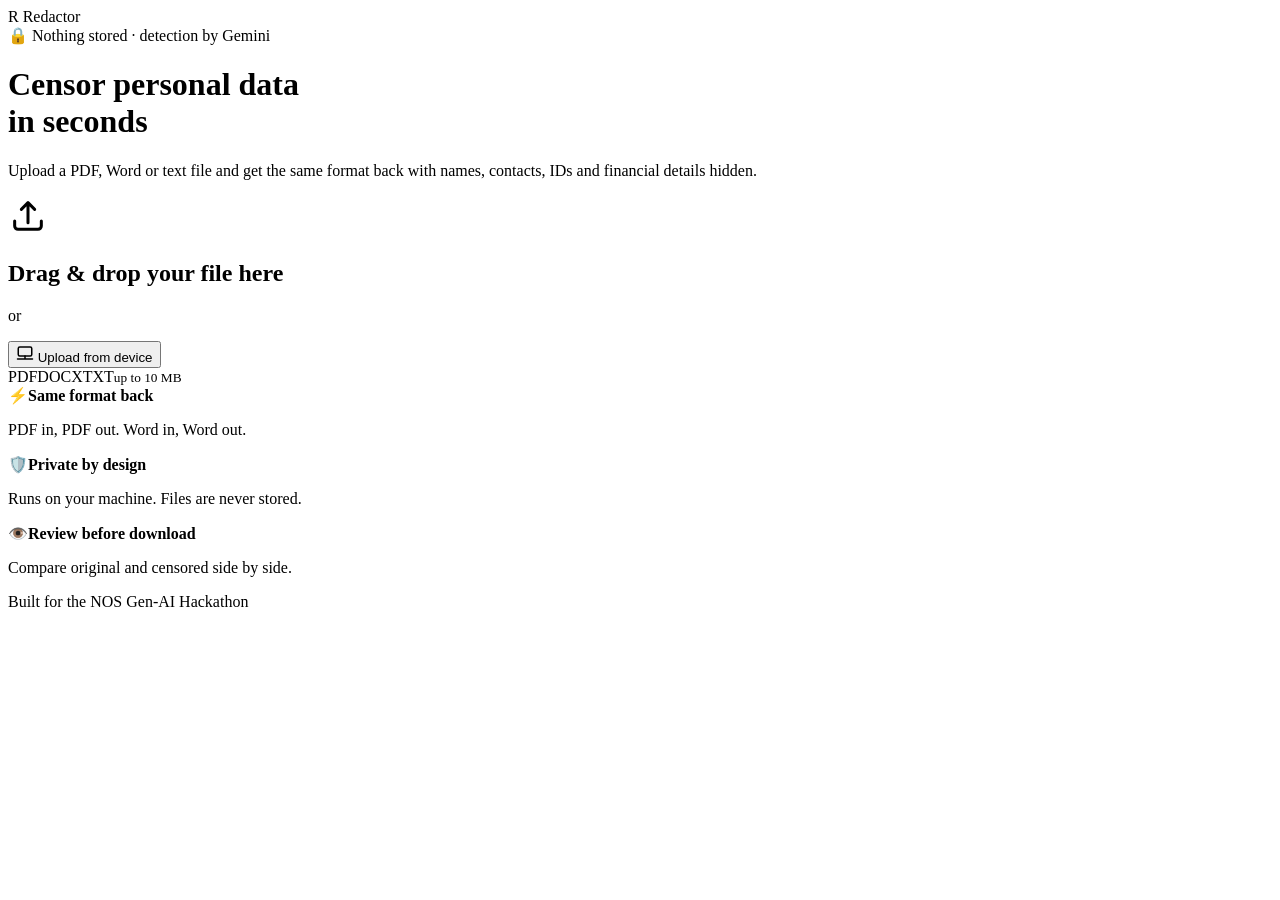
==== submission/app/static/index.html @ 647d3133 "app Put everything inside submission" ====
<!DOCTYPE html>
<html lang="en">
<head>
  <meta charset="UTF-8">
  <meta name="viewport" content="width=device-width, initial-scale=1">
  <title>Redactor – Censor personal data</title>
  <link rel="stylesheet" href="/style.css">
</head>
<body>
  <div class="glow g1"></div><div class="glow g2"></div>

  <nav class="nav">
    <div class="logo"><span class="logo-mark">R</span> Redactor</div>
    <span class="pill">🔒 Nothing stored · detection by Gemini</span>
  </nav>

  <header class="hero">
    <h1>Censor personal data<br><span class="grad">in seconds</span></h1>
    <p>Upload a PDF, Word or text file and get the same format back with names, contacts, IDs and financial details hidden.</p>
  </header>

  <main>
    <section id="upload" class="card">
      <div id="drop" class="drop" tabindex="0" role="button" aria-label="Drop a file here or press Enter to choose one">
        <input id="file" type="file" accept=".pdf,.docx,.txt" hidden>
        <div class="drop-icon">
          <svg viewBox="0 0 24 24" width="40" height="40" fill="none" stroke="currentColor" stroke-width="1.8" stroke-linecap="round" stroke-linejoin="round"><path d="M12 16V4m0 0 4 4m-4-4L8 8"/><path d="M4 15v3a2 2 0 0 0 2 2h12a2 2 0 0 0 2-2v-3"/></svg>
        </div>
        <h2 class="drop-title">Drag &amp; drop your file here</h2>
        <p class="or"><span>or</span></p>
        <button id="browse" class="btn primary" type="button">
          <svg viewBox="0 0 24 24" width="18" height="18" fill="none" stroke="currentColor" stroke-width="2" stroke-linecap="round" stroke-linejoin="round"><rect x="3" y="4" width="18" height="12" rx="2"/><path d="M2 20h20M12 16v4"/></svg>
          Upload from device
        </button>
        <div class="types"><span class="tag pdf">PDF</span><span class="tag doc">DOCX</span><span class="tag txt">TXT</span><small>up to 10 MB</small></div>
      </div>

      <div id="progress" class="progress" hidden>
        <div class="spinner"></div>
        <div><strong id="pname"></strong><p>Scanning and censoring personal data…</p></div>
      </div>
      <p id="error" class="error" role="alert" hidden></p>
    </section>

    <section id="result" hidden>
      <div class="card summary">
        <div class="file-info">
          <div id="ficon" class="ficon">PDF</div>
          <div>
            <strong id="fname"></strong>
            <p><span id="count" class="badge"></span> <span class="muted" id="fsize"></span></p>
          </div>
        </div>
        <div class="actions">
          <a id="download" class="btn primary">⬇ Download censored file</a>
          <button id="reset" class="btn ghost" type="button">Upload another</button>
        </div>
      </div>

      <div class="panes">
        <div class="card pane"><h3><span class="dot"></span>Original</h3><pre id="original"></pre></div>
        <div class="card pane"><h3><span class="dot ok"></span>Censored</h3><pre id="censored"></pre></div>
      </div>
    </section>

    <section class="features">
      <div class="feat"><span>⚡</span><strong>Same format back</strong><p>PDF in, PDF out. Word in, Word out.</p></div>
      <div class="feat"><span>🛡️</span><strong>Private by design</strong><p>Runs on your machine. Files are never stored.</p></div>
      <div class="feat"><span>👁️</span><strong>Review before download</strong><p>Compare original and censored side by side.</p></div>
    </section>
  </main>

  <footer>Built for the NOS Gen-AI Hackathon</footer>
  <script src="/app.js"></script>
</body>
</html>
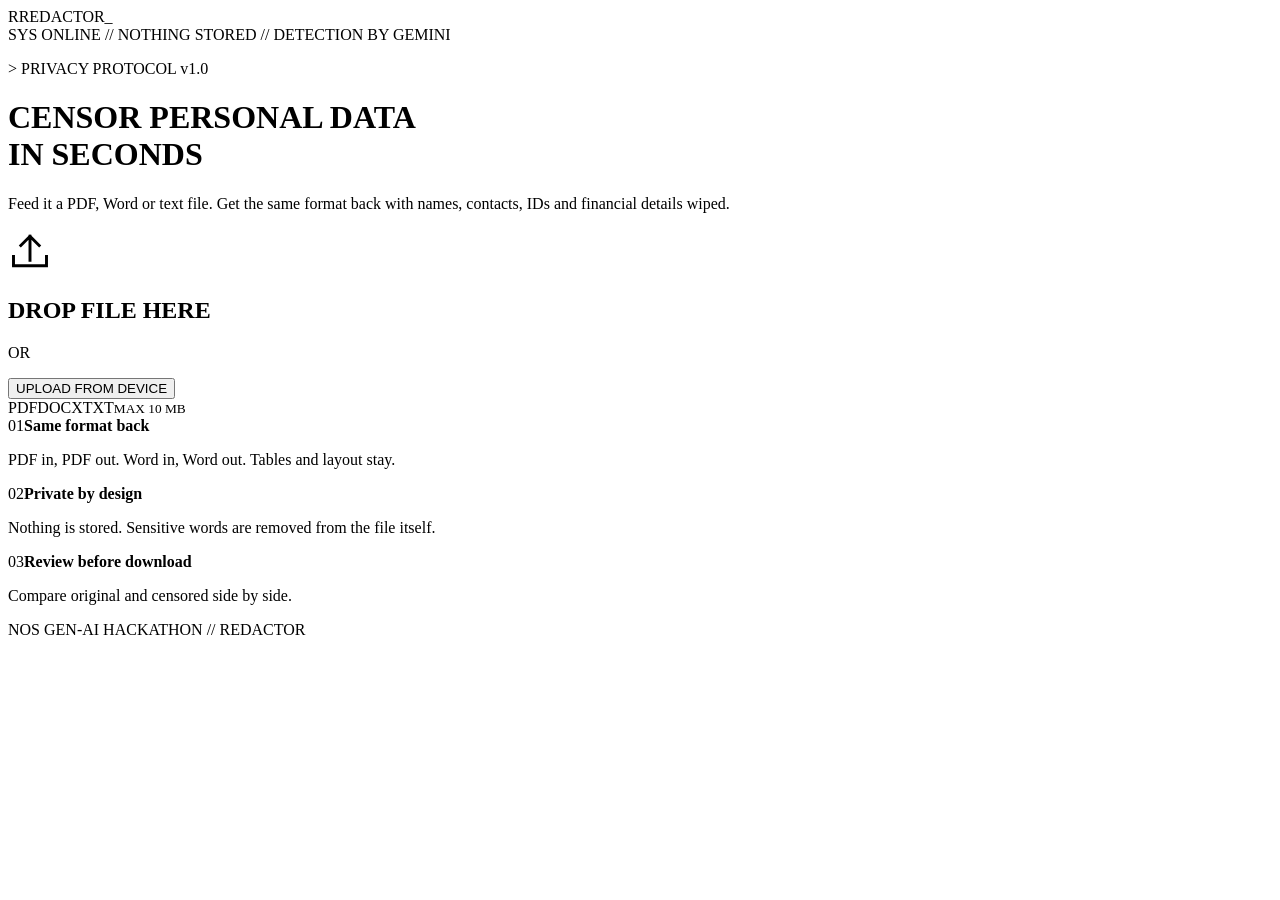
==== commit 979a2c94: "Final" ====
--- a/submission/app/static/index.html
+++ b/submission/app/static/index.html
@@ -3,41 +3,44 @@
 <head>
   <meta charset="UTF-8">
   <meta name="viewport" content="width=device-width, initial-scale=1">
-  <title>Redactor – Censor personal data</title>
+  <title>REDACTOR // Censor personal data</title>
+  <link rel="preconnect" href="https://fonts.googleapis.com">
+  <link rel="preconnect" href="https://fonts.gstatic.com" crossorigin>
+  <link href="https://fonts.googleapis.com/css2?family=Orbitron:wght@500;700;900&family=Share+Tech+Mono&family=Rajdhani:wght@500;600;700&display=swap" rel="stylesheet">
   <link rel="stylesheet" href="/style.css">
 </head>
 <body>
-  <div class="glow g1"></div><div class="glow g2"></div>
+  <div class="grid-floor"></div>
+  <div class="scanlines"></div>
 
   <nav class="nav">
-    <div class="logo"><span class="logo-mark">R</span> Redactor</div>
-    <span class="pill">🔒 Nothing stored · detection by Gemini</span>
+    <div class="logo"><span class="logo-mark">R</span><span class="logo-text">REDACTOR<em>_</em></span></div>
+    <span class="pill"><i class="led"></i>SYS ONLINE // NOTHING STORED // DETECTION BY GEMINI</span>
   </nav>
 
   <header class="hero">
-    <h1>Censor personal data<br><span class="grad">in seconds</span></h1>
-    <p>Upload a PDF, Word or text file and get the same format back with names, contacts, IDs and financial details hidden.</p>
+    <p class="kicker">&gt; PRIVACY PROTOCOL v1.0</p>
+    <h1 data-text="CENSOR PERSONAL DATA">CENSOR PERSONAL DATA<br><span class="grad">IN SECONDS</span></h1>
+    <p class="sub">Feed it a PDF, Word or text file. Get the same format back with names, contacts, IDs and financial details wiped.</p>
   </header>
 
   <main>
     <section id="upload" class="card">
       <div id="drop" class="drop" tabindex="0" role="button" aria-label="Drop a file here or press Enter to choose one">
+        <span class="corner tl"></span><span class="corner tr"></span><span class="corner bl"></span><span class="corner br"></span>
         <input id="file" type="file" accept=".pdf,.docx,.txt" hidden>
         <div class="drop-icon">
-          <svg viewBox="0 0 24 24" width="40" height="40" fill="none" stroke="currentColor" stroke-width="1.8" stroke-linecap="round" stroke-linejoin="round"><path d="M12 16V4m0 0 4 4m-4-4L8 8"/><path d="M4 15v3a2 2 0 0 0 2 2h12a2 2 0 0 0 2-2v-3"/></svg>
+          <svg viewBox="0 0 24 24" width="44" height="44" fill="none" stroke="currentColor" stroke-width="1.6" stroke-linecap="square"><path d="M12 17V4m0 0 5 5m-5-5L7 9"/><path d="M3 15v5h18v-5"/></svg>
         </div>
-        <h2 class="drop-title">Drag &amp; drop your file here</h2>
-        <p class="or"><span>or</span></p>
-        <button id="browse" class="btn primary" type="button">
-          <svg viewBox="0 0 24 24" width="18" height="18" fill="none" stroke="currentColor" stroke-width="2" stroke-linecap="round" stroke-linejoin="round"><rect x="3" y="4" width="18" height="12" rx="2"/><path d="M2 20h20M12 16v4"/></svg>
-          Upload from device
-        </button>
-        <div class="types"><span class="tag pdf">PDF</span><span class="tag doc">DOCX</span><span class="tag txt">TXT</span><small>up to 10 MB</small></div>
+        <h2 class="drop-title">DROP FILE HERE</h2>
+        <p class="or"><span>OR</span></p>
+        <button id="browse" class="btn primary" type="button">UPLOAD FROM DEVICE</button>
+        <div class="types"><span class="tag pdf">PDF</span><span class="tag doc">DOCX</span><span class="tag txt">TXT</span><small>MAX 10 MB</small></div>
       </div>
 
       <div id="progress" class="progress" hidden>
         <div class="spinner"></div>
-        <div><strong id="pname"></strong><p>Scanning and censoring personal data…</p></div>
+        <div><strong id="pname"></strong><p>SCANNING AND CENSORING PERSONAL DATA<span class="blink">_</span></p></div>
       </div>
       <p id="error" class="error" role="alert" hidden></p>
     </section>
@@ -52,25 +55,25 @@
           </div>
         </div>
         <div class="actions">
-          <a id="download" class="btn primary">⬇ Download censored file</a>
-          <button id="reset" class="btn ghost" type="button">Upload another</button>
+          <a id="download" class="btn primary">DOWNLOAD CENSORED FILE</a>
+          <button id="reset" class="btn ghost" type="button">UPLOAD ANOTHER</button>
         </div>
       </div>
 
       <div class="panes">
-        <div class="card pane"><h3><span class="dot"></span>Original</h3><pre id="original"></pre></div>
-        <div class="card pane"><h3><span class="dot ok"></span>Censored</h3><pre id="censored"></pre></div>
+        <div class="card pane"><h3><span class="dot"></span>ORIGINAL</h3><pre id="original"></pre></div>
+        <div class="card pane"><h3><span class="dot ok"></span>CENSORED</h3><pre id="censored"></pre></div>
       </div>
     </section>
 
     <section class="features">
-      <div class="feat"><span>⚡</span><strong>Same format back</strong><p>PDF in, PDF out. Word in, Word out.</p></div>
-      <div class="feat"><span>🛡️</span><strong>Private by design</strong><p>Runs on your machine. Files are never stored.</p></div>
-      <div class="feat"><span>👁️</span><strong>Review before download</strong><p>Compare original and censored side by side.</p></div>
+      <div class="feat"><span class="num">01</span><strong>Same format back</strong><p>PDF in, PDF out. Word in, Word out. Tables and layout stay.</p></div>
+      <div class="feat"><span class="num">02</span><strong>Private by design</strong><p>Nothing is stored. Sensitive words are removed from the file itself.</p></div>
+      <div class="feat"><span class="num">03</span><strong>Review before download</strong><p>Compare original and censored side by side.</p></div>
     </section>
   </main>
 
-  <footer>Built for the NOS Gen-AI Hackathon</footer>
+  <footer>NOS GEN-AI HACKATHON // REDACTOR</footer>
   <script src="/app.js"></script>
 </body>
-</html>
+</html>
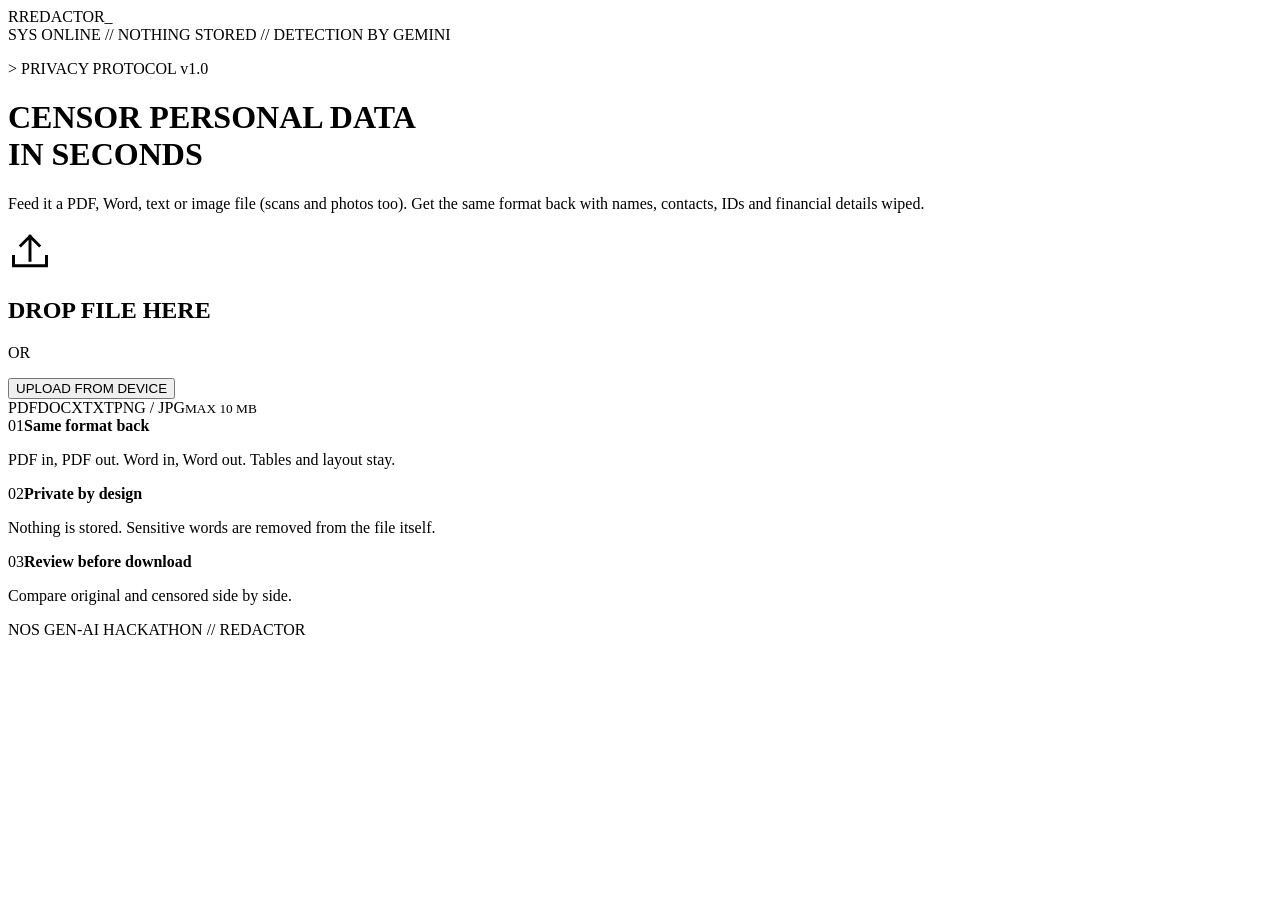
==== commit e247bc79: "final image This version can censor images" ====
--- a/submission/app/static/index.html
+++ b/submission/app/static/index.html
@@ -21,21 +21,21 @@
   <header class="hero">
     <p class="kicker">&gt; PRIVACY PROTOCOL v1.0</p>
     <h1 data-text="CENSOR PERSONAL DATA">CENSOR PERSONAL DATA<br><span class="grad">IN SECONDS</span></h1>
-    <p class="sub">Feed it a PDF, Word or text file. Get the same format back with names, contacts, IDs and financial details wiped.</p>
+    <p class="sub">Feed it a PDF, Word, text or image file (scans and photos too). Get the same format back with names, contacts, IDs and financial details wiped.</p>
   </header>
 
   <main>
     <section id="upload" class="card">
       <div id="drop" class="drop" tabindex="0" role="button" aria-label="Drop a file here or press Enter to choose one">
         <span class="corner tl"></span><span class="corner tr"></span><span class="corner bl"></span><span class="corner br"></span>
-        <input id="file" type="file" accept=".pdf,.docx,.txt" hidden>
+        <input id="file" type="file" accept=".pdf,.docx,.txt,.png,.jpg,.jpeg" hidden>
         <div class="drop-icon">
           <svg viewBox="0 0 24 24" width="44" height="44" fill="none" stroke="currentColor" stroke-width="1.6" stroke-linecap="square"><path d="M12 17V4m0 0 5 5m-5-5L7 9"/><path d="M3 15v5h18v-5"/></svg>
         </div>
         <h2 class="drop-title">DROP FILE HERE</h2>
         <p class="or"><span>OR</span></p>
         <button id="browse" class="btn primary" type="button">UPLOAD FROM DEVICE</button>
-        <div class="types"><span class="tag pdf">PDF</span><span class="tag doc">DOCX</span><span class="tag txt">TXT</span><small>MAX 10 MB</small></div>
+        <div class="types"><span class="tag pdf">PDF</span><span class="tag doc">DOCX</span><span class="tag txt">TXT</span><span class="tag img">PNG / JPG</span><small>MAX 10 MB</small></div>
       </div>
 
       <div id="progress" class="progress" hidden>
@@ -61,8 +61,8 @@
       </div>
 
       <div class="panes">
-        <div class="card pane"><h3><span class="dot"></span>ORIGINAL</h3><pre id="original"></pre></div>
-        <div class="card pane"><h3><span class="dot ok"></span>CENSORED</h3><pre id="censored"></pre></div>
+        <div class="card pane"><h3><span class="dot"></span>ORIGINAL</h3><pre id="original"></pre><img id="origImg" class="pimg" alt="Original image" hidden></div>
+        <div class="card pane"><h3><span class="dot ok"></span>CENSORED</h3><pre id="censored"></pre><img id="cenImg" class="pimg" alt="Censored image" hidden></div>
       </div>
     </section>
 
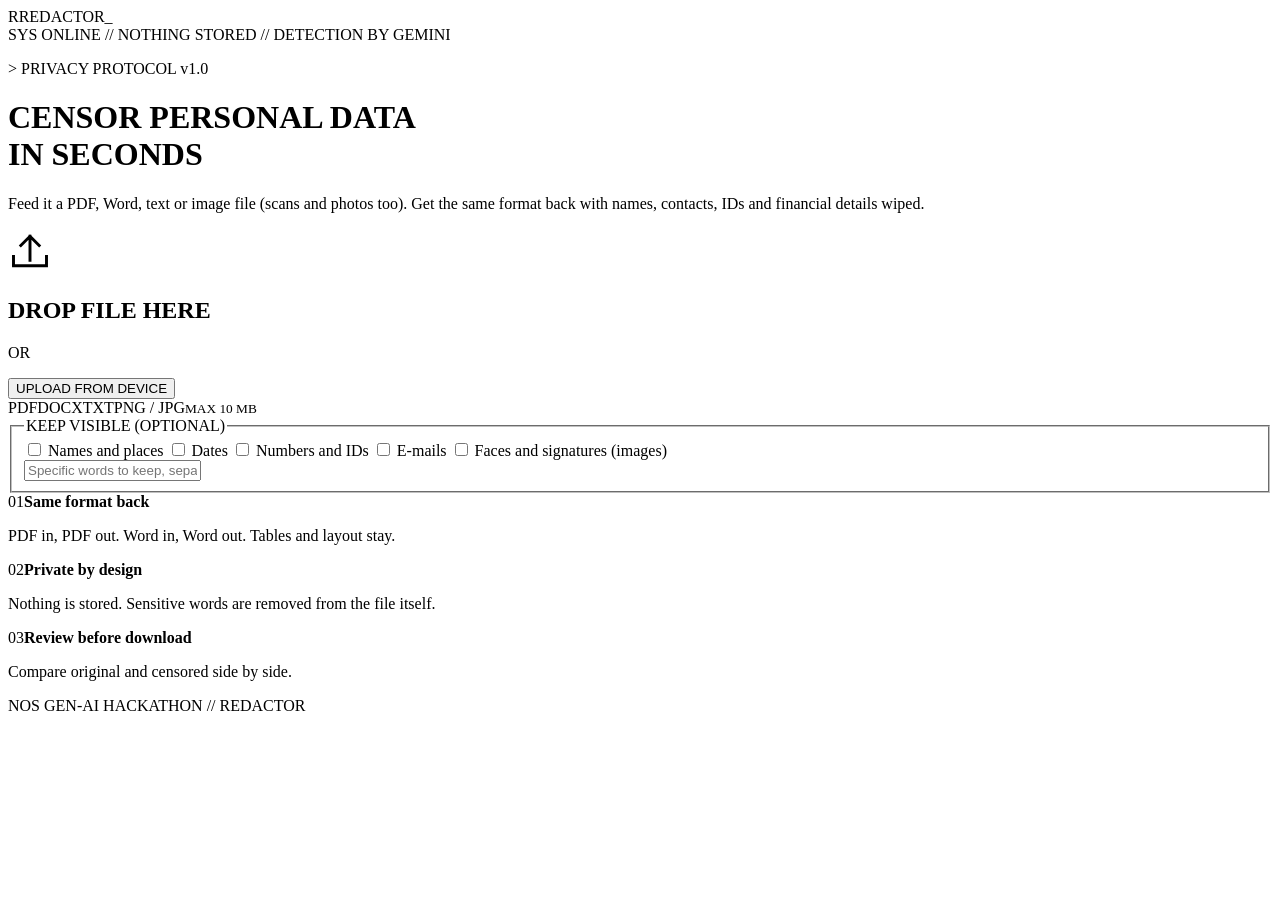
==== commit bd25f07c: "words now you can chose the information you want to keep" ====
--- a/submission/app/static/index.html
+++ b/submission/app/static/index.html
@@ -38,6 +38,18 @@
         <div class="types"><span class="tag pdf">PDF</span><span class="tag doc">DOCX</span><span class="tag txt">TXT</span><span class="tag img">PNG / JPG</span><small>MAX 10 MB</small></div>
       </div>
 
+      <fieldset class="keep">
+        <legend>KEEP VISIBLE (OPTIONAL)</legend>
+        <div class="checks">
+          <label><input type="checkbox" value="name"> Names and places</label>
+          <label><input type="checkbox" value="date"> Dates</label>
+          <label><input type="checkbox" value="number"> Numbers and IDs</label>
+          <label><input type="checkbox" value="email"> E-mails</label>
+          <label><input type="checkbox" value="visual"> Faces and signatures (images)</label>
+        </div>
+        <input id="keepTerms" type="text" maxlength="500" placeholder="Specific words to keep, separated by commas (e.g. Lisboa, Maria Silva)" aria-label="Words to keep">
+      </fieldset>
+
       <div id="progress" class="progress" hidden>
         <div class="spinner"></div>
         <div><strong id="pname"></strong><p>SCANNING AND CENSORING PERSONAL DATA<span class="blink">_</span></p></div>
